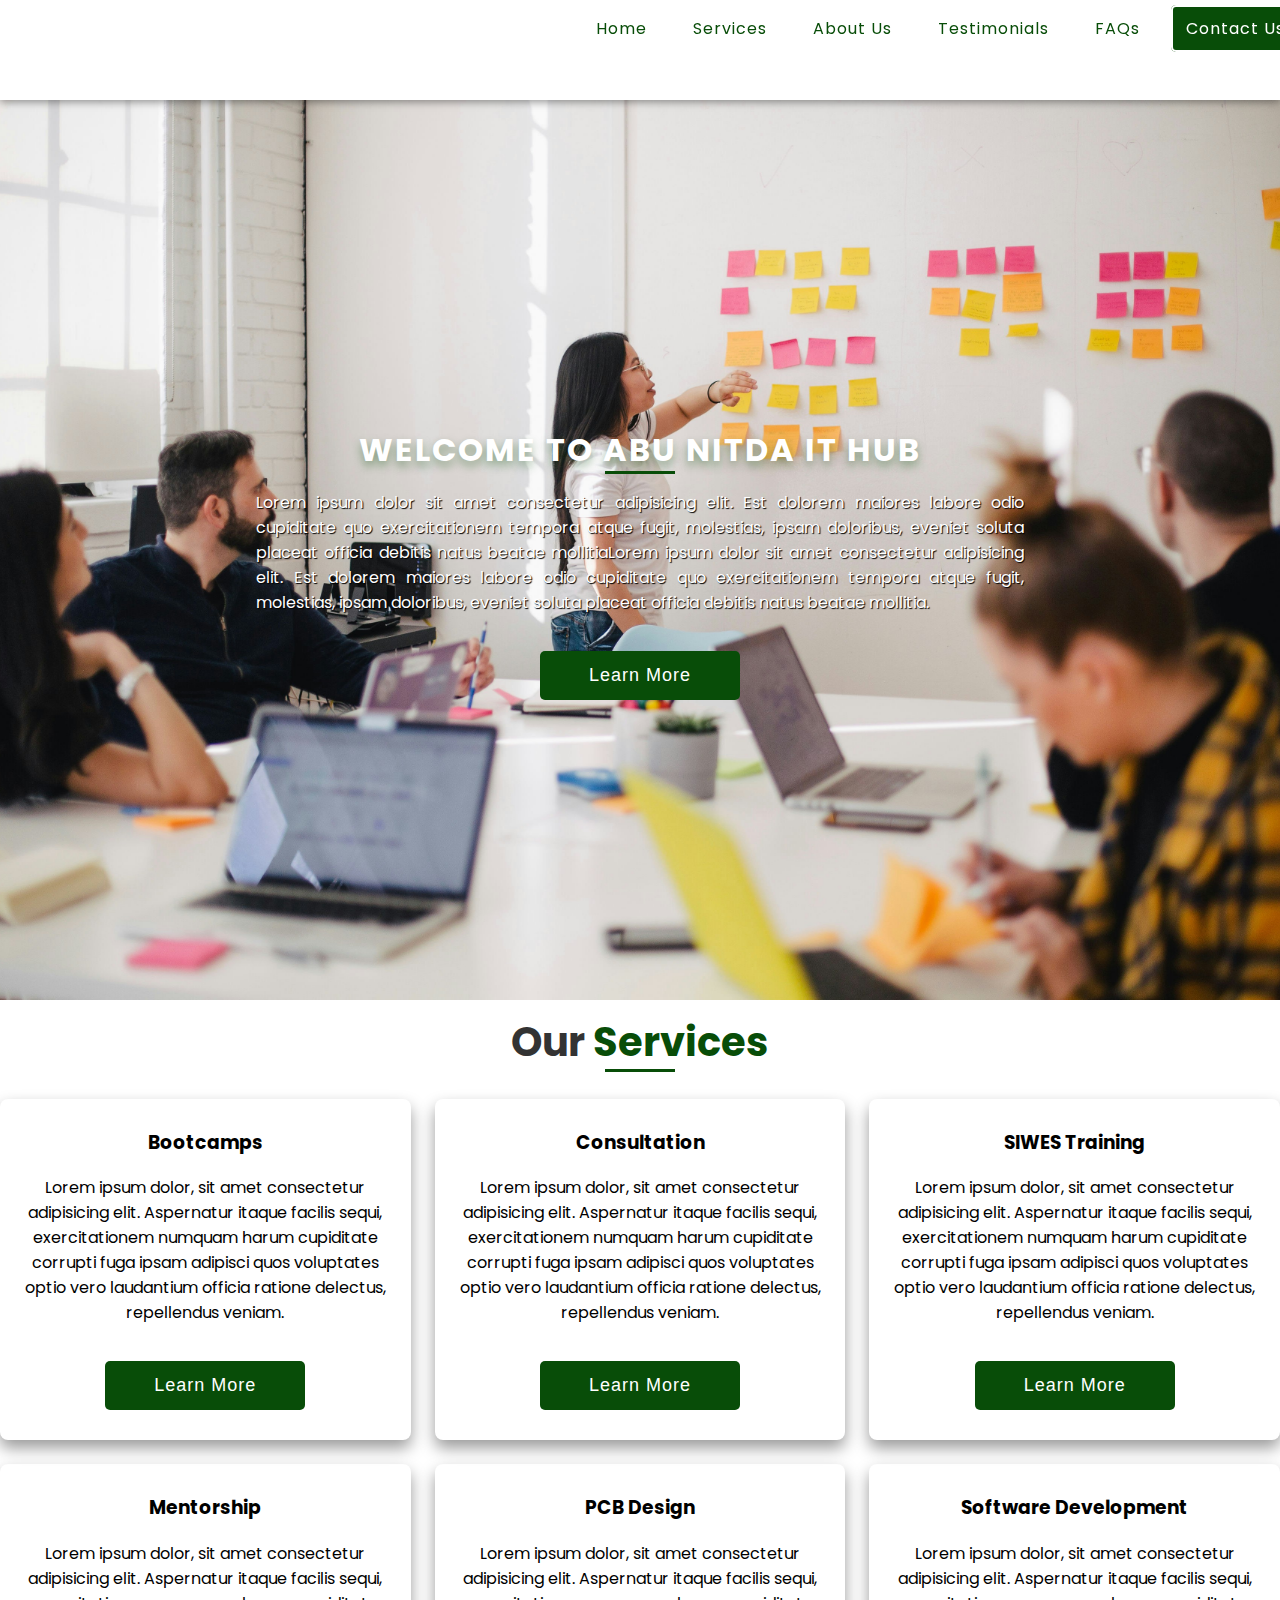
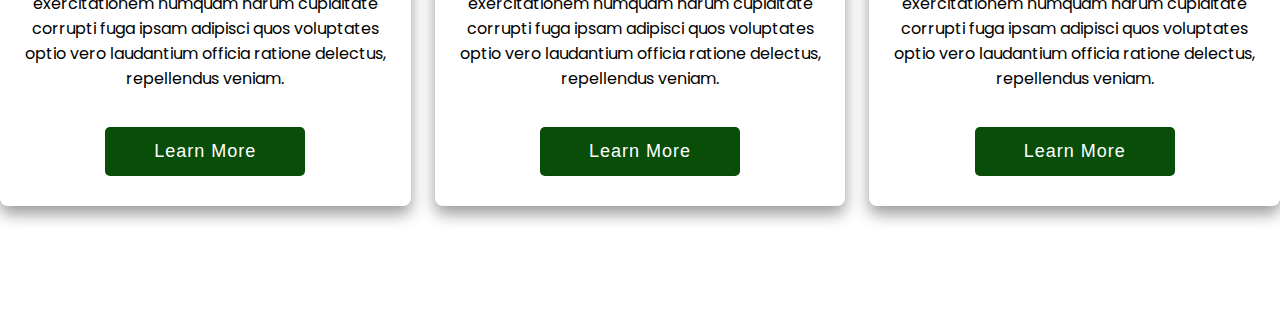
==== index.html @ 8b637c15 "Merge pull request #2 from coderavvi/main" ====
<!DOCTYPE html>
<html lang="en">
<head>
    <meta charset="UTF-8">
    <meta name="viewport" content="width=device-width, initial-scale=1.0">
    <link rel="stylesheet" href="https://cdnjs.cloudflare.com/ajax/libs/font-awesome/6.5.2/css/all.min.css"/>
 

<link rel="stylesheet" href="./styles.css">
    <title>ABU NITDA IT Hub</title>
</head>
<body>
    <!-- The header section begins here -->
     <div id="header" class="header">
        <div class="nav-container">
            <div class="logo">
                <img src="images/logo.png" alt="">
            </div>
            
            <div class="navbar">
                <ul class="menus">
                    <li><a href="#">Home</a></li>
                    <li><a href="#">Services</a></li>
                    <li><a href="#">About Us</a></li>
                    <li><a href="#">Testimonials</a></li>
                    <li><a href="#">FAQs</a></li>
                    <li><a href="#" class="contact">Contact Us</a></li>
                </ul>
            </div>
        </div>
     </div>
     <!-- the header section ends here -->

     <!-- The home section starts here -->
      <div id="home" class="home">
        <div class="main">
            <h2 class="heading">Welcome to ABU NITDA IT Hub</h2>
            <p>Lorem ipsum dolor sit amet consectetur adipisicing elit. Est dolorem maiores labore odio cupiditate quo exercitationem tempora atque fugit, molestias, ipsam doloribus, eveniet soluta placeat officia debitis natus beatae mollitiaLorem ipsum dolor sit amet consectetur adipisicing elit. Est dolorem maiores labore odio cupiditate quo exercitationem tempora atque fugit, molestias, ipsam doloribus, eveniet soluta placeat officia debitis natus beatae mollitia.</p>
        </div>
        <div class="button">
            <button class="btn">learn more</button>
        </div>
      </div>
     <!-- The home section ends here -->

     <!-- the services section starts here -->
<div class="services">
    <h1 class="heading">Our <span>Services</span></h1>
        <div class="box-container">

            <div class="box">
                <img src="./images/Bootcamp.jpg" alt="">
                <div class="contents">
                    <h3>Bootcamps</h3>
                    <p>Lorem ipsum dolor, sit amet consectetur adipisicing elit. Aspernatur itaque facilis sequi, exercitationem numquam harum cupiditate corrupti fuga ipsam adipisci quos voluptates optio vero laudantium officia ratione delectus, repellendus veniam.</p>
                </div>
                <div class="button">
                    <button class="btn">Learn More</button>
                </div>
            </div>

            <div class="box">
                <img src="./images/consultation.jpg" alt="">
                <div class="contents">
                    <h3>Consultation</h3>
                    <p>Lorem ipsum dolor, sit amet consectetur adipisicing elit. Aspernatur itaque facilis sequi, exercitationem numquam harum cupiditate corrupti fuga ipsam adipisci quos voluptates optio vero laudantium officia ratione delectus, repellendus veniam.</p>
                </div>
                <div class="button">
                    <button class="btn">Learn More</button>
                </div>
            </div>


            <div class="box">
                <img src="./images/SIWES training.jpg" alt="">
                <div class="contents">
                    <h3>SIWES Training</h3>
                    <p>Lorem ipsum dolor, sit amet consectetur adipisicing elit. Aspernatur itaque facilis sequi, exercitationem numquam harum cupiditate corrupti fuga ipsam adipisci quos voluptates optio vero laudantium officia ratione delectus, repellendus veniam.</p>
                </div>
                <div class="button">
                    <button class="btn">Learn More</button>
                </div>
            </div>


            <div class="box">
                <img src="./images/mentorship.jpg" alt="">
                <div class="contents">
                    <h3>Mentorship</h3>
                    <p>Lorem ipsum dolor, sit amet consectetur adipisicing elit. Aspernatur itaque facilis sequi, exercitationem numquam harum cupiditate corrupti fuga ipsam adipisci quos voluptates optio vero laudantium officia ratione delectus, repellendus veniam.</p>
                </div>
                <div class="button">
                    <button class="btn">Learn More</button>
                </div>
            </div>


            <div class="box">
                <img src="./images/pcb.jpg" alt="">
                <div class="contents">
                    <h3>PCB Design</h3>
                    <p>Lorem ipsum dolor, sit amet consectetur adipisicing elit. Aspernatur itaque facilis sequi, exercitationem numquam harum cupiditate corrupti fuga ipsam adipisci quos voluptates optio vero laudantium officia ratione delectus, repellendus veniam.</p>
                </div>
                <div class="button">
                    <button class="btn">Learn More</button>
                </div>
            </div>


            <div class="box">
                <img src="./images/software-development.jpg" alt="">
                <div class="contents">
                    <h3>Software Development</h3>
                    <p>Lorem ipsum dolor, sit amet consectetur adipisicing elit. Aspernatur itaque facilis sequi, exercitationem numquam harum cupiditate corrupti fuga ipsam adipisci quos voluptates optio vero laudantium officia ratione delectus, repellendus veniam.</p>
                </div>
                <div class="button">
                    <button class="btn">Learn More</button>
                </div>
            </div>

        </div>
    </div>

     <!-- the services section endss here -->
</body>
</html>
---- styles.css ----
@import url('https://fonts.googleapis.com/css2?family=Poppins:ital,wght@0,100;0,400;0,500;0,600;0,700;1,400;1,500;1,600;1,700&display=swap');

body {
    font-family: 'Poppins';
    margin: 0;
    padding: 0;
    outline: none;
    box-sizing: border-box;
    transition: all .2s ease-in;
}
/* Header styles begin here */
.header{
    background:#fff;
    position: fixed;
    width: 100%;
    height: 100px;
    box-shadow: 0 2px 8px rgba(0, 0, 0, 0.4);
    z-index: 100;
}

.header .nav-container {
    display: flex;
    justify-content: space-between;
    align-items: center;
    width: 1300px;
    margin: 0 auto;
    
}

.header .logo img {
    height: 80px;
}

.header .nav-container .navbar .menus{
    display: flex;
    gap: 1rem;
}

.header .menus li{
    list-style-type: none;
}

.header .menus li a{
    text-decoration: none;
    color: rgb(8, 77, 8);
    font-weight: 400;
    letter-spacing: 1px;
    padding: 10px 13px;
    border: 2px solid #fff;
}

.header .menus li a:hover{
    transition: 0.6s ease;
    border-bottom: 2px solid rgb(8, 77, 8);
}

.header .menus li .contact {
    background-color:  rgb(8, 77, 8);
    color: #fff;
    border-radius: 5px;
}

.header .menus li .contact:hover {
    background: #fff;
    transition: all .3s ease-in;
    color: rgb(8, 77, 8);
    border: 2px solid rgb(8, 77, 8);
}

/* The header styles end here */

.home {
    position: relative;
    top: 100px;
    height: 100vh;
    background: url("./images/bg-1.jpg") no-repeat;
    background-position: center;
    background-size: cover;
    display: flex;
    justify-content: center;
    align-items: center;
    flex-direction:column ;
}

.home .main {
    width: calc(60%);
    color: #fff;
}
.home .heading {
    text-transform: uppercase;
    letter-spacing: 2px;
    font-size: 2rem;
    text-align: center;
    margin-bottom: 0;
    font-weight: 700;
    color: #fff;
    text-shadow: 0 5px 10px rgba(8, 77, 8, .4);
}

.home .main p {
    font-size: 16px;
    text-align: justify;
    text-shadow: 1px 1px 1px #000;
}
.home .button{
    margin-top: 20px;
}

button{
    padding: 12px 15px;
    text-transform: capitalize;
    width: 200px;
    border-radius: 5px;
    border: 2px solid rgba(1, 1, 1, 0);
    background: rgb(8, 77, 8);
    font-weight: 500;
    letter-spacing: 1px;
    font-size: 18px;
    color: #fff;
    cursor: pointer;
    overflow: hidden;
    position: relative;
}

button::before{
    content: '';
    height: 100%;
    width: 100%;
    position: absolute;
    border-radius: 5px;
    top: 0;
    left: -100%;
    background-color: rgb(8, 77, 8);
    border: 2px solid rgba(1, 1, 1, 0);
}

button:hover::before{
    transition: all .6s ease-in-out;
    background-color: rgb(8, 77, 8);
    transform: translateX(201%);
}

button:hover {
    background-color: #fff;
    transition: all .3s ease-in;
    border: 2px solid rgb(8, 77, 8);
    color: rgb(8, 77, 8);
}

/* Home section ends here */

/* Services sectiojn begins here */

.services{
    max-width: 1300px;
    margin: 7rem auto;
}

.heading {
    text-align: center;
    font-size: 2.5rem;
    color: #333;
    position: relative;
}

.heading span{
    color: rgb(8, 77, 8);;
}

.heading::before{
    content: '';
    height: 3px;
    background-color: rgb(8, 77, 8);
    width: 70px;
    position: absolute;
    bottom: 0;
    left: calc(50% - 35px);
}

.box-container{
    display: flex;
    flex-wrap: wrap;
    gap: 1.5rem;
    text-align: center;
}

.box-container .box{
    flex: 1 1 30%;
    overflow: hidden;
    box-shadow: 0 .5rem 1rem rgba(0, 0, 0, .4);
    border-radius: .5rem;
    padding: 10px 12px;
    position: relative;
    
}

.box-container .box img{
    width: 100%;
    height: 100%;
   object-fit: cover;
   position: absolute;
   top: -100%;
   left: 0;
}

.box-container .box:hover img{
    left: 0;
    transition: all .5s linear;
    transform: translateY(73%);
    cursor: pointer;
}

.box-container .box .button{
    padding: 20px;
}
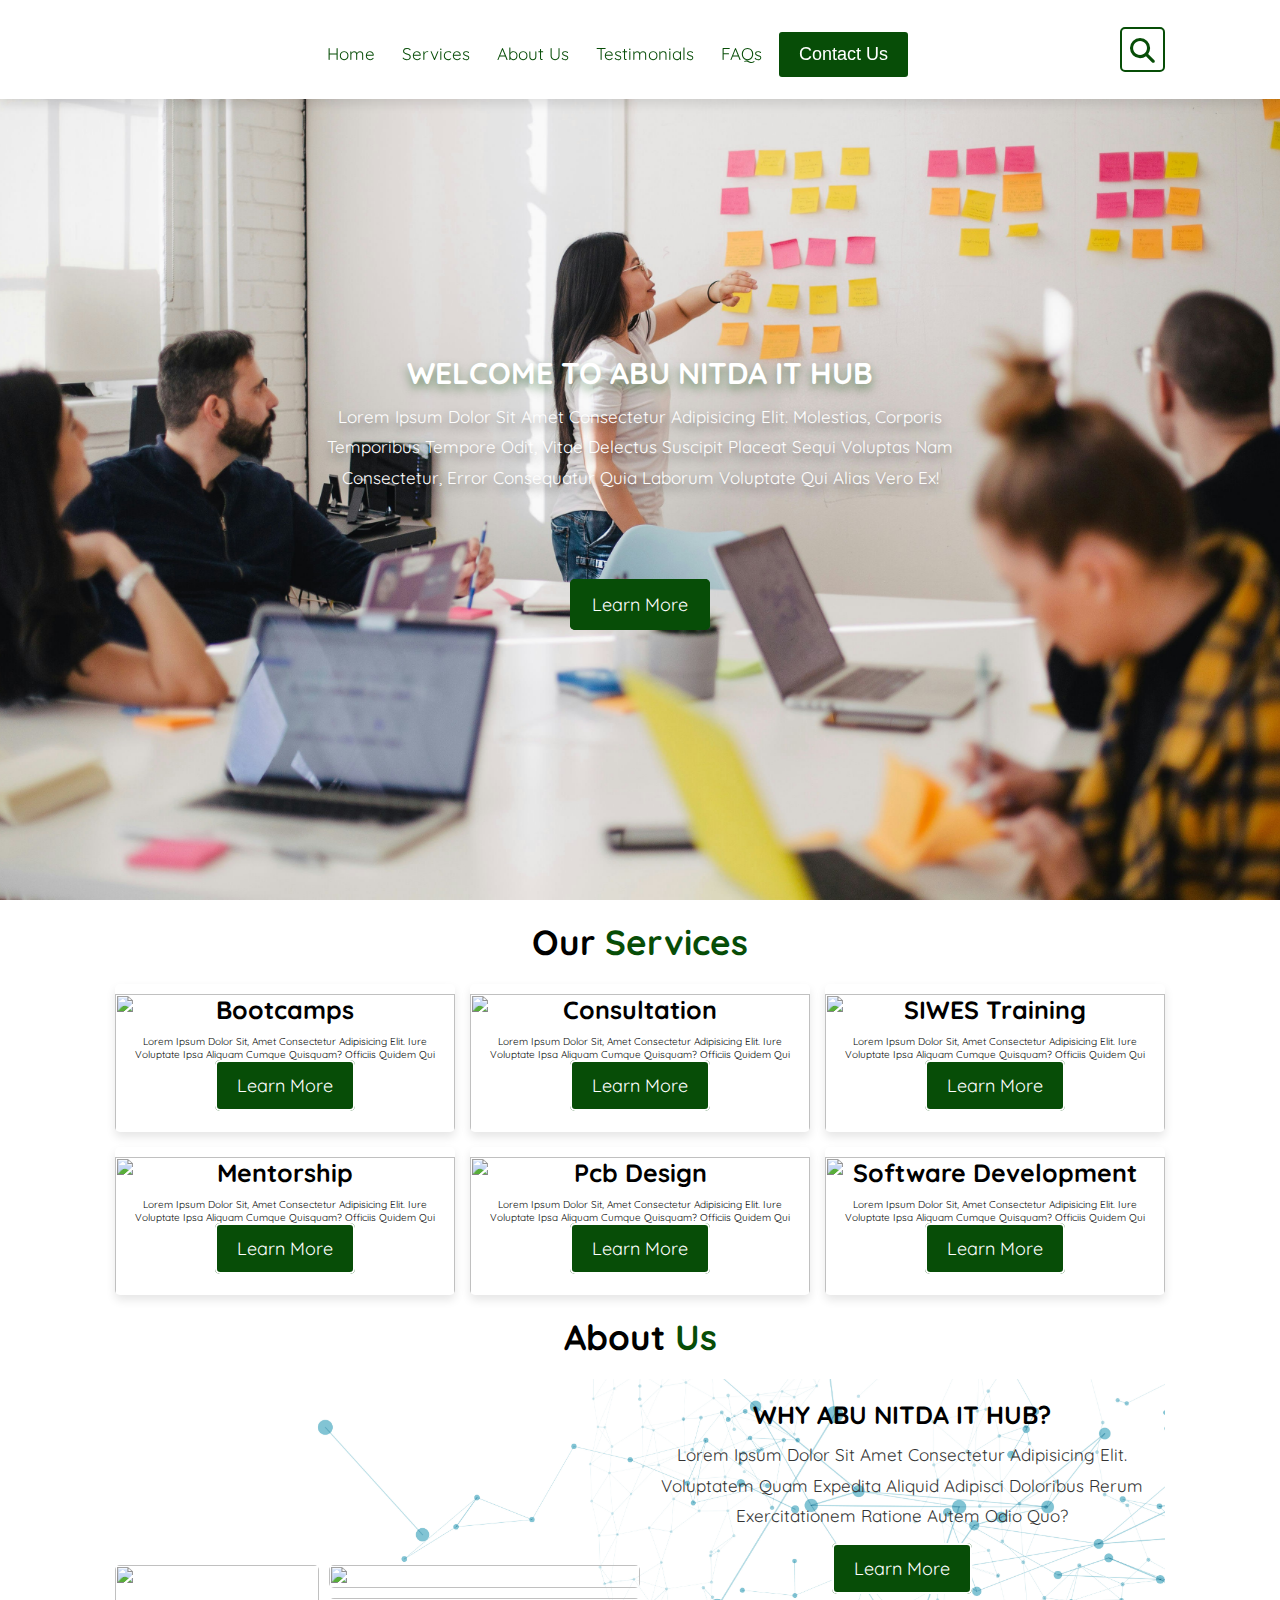
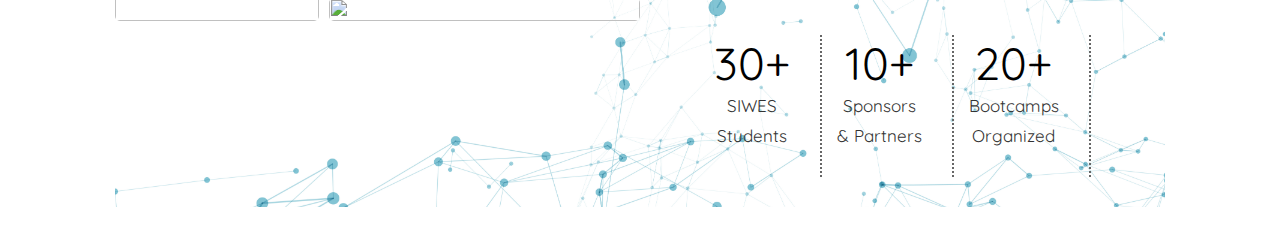
==== commit 81a9a47a: "Merge pull request #4 from coderavvi/main" ====
--- a/index.html
+++ b/index.html
@@ -3,124 +3,192 @@
 <head>
     <meta charset="UTF-8">
     <meta name="viewport" content="width=device-width, initial-scale=1.0">
-    <link rel="stylesheet" href="https://cdnjs.cloudflare.com/ajax/libs/font-awesome/6.5.2/css/all.min.css"/>
- 
+    <title>ABU NITDA IT Hub</title>
 
-<link rel="stylesheet" href="./styles.css">
-    <title>ABU NITDA IT Hub</title>
+    <!-- font awesome cdn  -->
+     <link rel="stylesheet" href="https://cdnjs.cloudflare.com/ajax/libs/font-awesome/6.5.2/css/all.min.css">
+
+     <!-- custom css link here -->
+      <link rel="stylesheet" href="./styles.css">
+
 </head>
 <body>
-    <!-- The header section begins here -->
-     <div id="header" class="header">
-        <div class="nav-container">
-            <div class="logo">
-                <img src="images/logo.png" alt="">
+
+    <div class="header" id="header">
+        <div class="logo">
+            <img src="./images/logo.png" alt="">
+        </div>
+
+        <div class="navbar">
+            <a href="#home">Home</a>
+            <a href="#services">services</a>
+            <a href="#about">about us</a>
+            <a href="#testimonials">testimonials</a>
+            <a href="#faqs">FAQs</a>
+            <button type="button" class="btn">contact us</button>
+        </div>
+
+        <div class="icons">
+            <div class="fas fa-bars" id="menu-btn"></div>
+            <div class="fas fa-search" id="search-btn"></div>
+        </div>
+
+       <form action="" class="search-form">
+            <input type="search"  id="search-box" placeholder="search here...">
+            <label for="search-box" class="fas fa-search"></label>
+       </form>
+    </div>
+
+    <!-- custom javaScript link  -->
+
+    <!-- home section starts -->
+
+    <section class="home" id="home">
+        <div class="content">
+            <h3>welcome to abu nitda it hub</h3>
+            <p>Lorem ipsum dolor sit amet consectetur adipisicing elit. Molestias, corporis temporibus tempore odit, vitae delectus suscipit placeat sequi voluptas nam consectetur, error consequatur quia laborum voluptate qui alias vero ex!</p>
+
+            <a href="#" class="btn">learn more</a>
+        </div>
+    </section>
+
+    <!-- home section ends -->
+
+    <!-- services section starts -->
+
+    <section class="services" id="services">
+        <h3 class="heading">our <span>services</span></h3>
+
+        <div class="box-container">
+            <div class="box">
+                <div class="image">
+                    <img src="./images/Bootcamp.jpg" alt="">
+                </div>
+                <div class="contents">
+                    <h3>Bootcamps</h3>
+                    <p>Lorem ipsum dolor sit, amet consectetur adipisicing elit. Iure voluptate ipsa aliquam cumque quisquam? Officiis quidem qui enim debitis doloribus.</p>
+                    <a href="#" class="btn">learn more</a>
+                </div>
             </div>
-            
-            <div class="navbar">
-                <ul class="menus">
-                    <li><a href="#">Home</a></li>
-                    <li><a href="#">Services</a></li>
-                    <li><a href="#">About Us</a></li>
-                    <li><a href="#">Testimonials</a></li>
-                    <li><a href="#">FAQs</a></li>
-                    <li><a href="#" class="contact">Contact Us</a></li>
-                </ul>
+    
+            <div class="box">
+                <div class="image">
+                    <img src="./images/consultation.jpg" alt="">
+                </div>
+                <div class="contents">
+                    <h3>consultation</h3>
+                    <p>Lorem ipsum dolor sit, amet consectetur adipisicing elit. Iure voluptate ipsa aliquam cumque quisquam? Officiis quidem qui enim debitis doloribus.</p>
+                    <a href="#" class="btn">learn more</a>
+                </div>
+            </div>
+    
+    
+            <div class="box">
+                <div class="image">
+                    <img src="./images/SIWES training.jpg" alt="">
+                </div>
+                <div class="contents">
+                    <h3>SIWES training</h3>
+                    <p>Lorem ipsum dolor sit, amet consectetur adipisicing elit. Iure voluptate ipsa aliquam cumque quisquam? Officiis quidem qui enim debitis doloribus.</p>
+                    <a href="#" class="btn">learn more</a>
+                </div>
+            </div>
+    
+    
+            <div class="box">
+                <div class="image">
+                    <img src="./images/mentorship.jpg" alt="">
+                </div>
+                <div class="contents">
+                    <h3>mentorship</h3>
+                    <p>Lorem ipsum dolor sit, amet consectetur adipisicing elit. Iure voluptate ipsa aliquam cumque quisquam? Officiis quidem qui enim debitis doloribus.</p>
+                    <a href="#" class="btn">learn more</a>
+                </div>
+            </div>
+    
+    
+            <div class="box">
+                <div class="image">
+                    <img src="./images/pcb.jpg" alt="">
+                </div>
+                <div class="contents">
+                    <h3>pcb design</h3>
+                    <p>Lorem ipsum dolor sit, amet consectetur adipisicing elit. Iure voluptate ipsa aliquam cumque quisquam? Officiis quidem qui enim debitis doloribus.</p>
+                    <a href="#" class="btn">learn more</a>
+                </div>
+            </div>
+    
+            <div class="box">
+                <div class="image">
+                    <img src="./images/software-development.jpg" alt="">
+                </div>
+                <div class="contents">
+                    <h3>software development</h3>
+                    <p>Lorem ipsum dolor sit, amet consectetur adipisicing elit. Iure voluptate ipsa aliquam cumque quisquam? Officiis quidem qui enim debitis doloribus.</p>
+                    <a href="#" class="btn">learn more</a>
+                </div>
             </div>
         </div>
-     </div>
-     <!-- the header section ends here -->
 
-     <!-- The home section starts here -->
-      <div id="home" class="home">
-        <div class="main">
-            <h2 class="heading">Welcome to ABU NITDA IT Hub</h2>
-            <p>Lorem ipsum dolor sit amet consectetur adipisicing elit. Est dolorem maiores labore odio cupiditate quo exercitationem tempora atque fugit, molestias, ipsam doloribus, eveniet soluta placeat officia debitis natus beatae mollitiaLorem ipsum dolor sit amet consectetur adipisicing elit. Est dolorem maiores labore odio cupiditate quo exercitationem tempora atque fugit, molestias, ipsam doloribus, eveniet soluta placeat officia debitis natus beatae mollitia.</p>
-        </div>
-        <div class="button">
-            <button class="btn">learn more</button>
-        </div>
-      </div>
-     <!-- The home section ends here -->
+    </section>
 
-     <!-- the services section starts here -->
-<div class="services">
-    <h1 class="heading">Our <span>Services</span></h1>
+     <!-- services section ends -->
+
+      <!-- About section starts -->
+
+      <section class="about" id="about">
+        <h3 class="heading">about <span>us</span></h3>
         <div class="box-container">
 
-            <div class="box">
-                <img src="./images/Bootcamp.jpg" alt="">
-                <div class="contents">
-                    <h3>Bootcamps</h3>
-                    <p>Lorem ipsum dolor, sit amet consectetur adipisicing elit. Aspernatur itaque facilis sequi, exercitationem numquam harum cupiditate corrupti fuga ipsam adipisci quos voluptates optio vero laudantium officia ratione delectus, repellendus veniam.</p>
+            <div class="image-grid">
+                <div class="grid-box img-1">
+                    <img src="./images/vr-img.jpg" alt="">
                 </div>
-                <div class="button">
-                    <button class="btn">Learn More</button>
+                
+                <div class="grid-box img-2">
+                    <img src="./images/img-7.jpg" alt="">
+                </div>
+    
+                <div class="grid-box img-3">
+                    <img src="./images/img-6.jpg" alt="">
+                </div>
+    
+            </div>
+    
+            <div class="contents">
+                <h3>why abu nitda it hub?</h3>
+                <p>Lorem ipsum dolor sit amet consectetur adipisicing elit. Voluptatem quam expedita aliquid adipisci doloribus rerum exercitationem ratione autem odio quo?</p>
+                <a href="#" class="btn">learn more</a>
+
+                <div class="portfolio">
+                    <div class="one">
+                        <span>30+</span>
+                        <p>SIWES <br>students</p>
+                    </div>
+
+                    <div class="two">
+                        <span>10+</span>
+                        <p>Sponsors <br> & Partners</p>
+                    </div>
+
+                    <div class="three">
+                        <span>20+</span>
+                        <p>Bootcamps <br>organized</p>
+                    </div>
+
+                    
                 </div>
             </div>
 
-            <div class="box">
-                <img src="./images/consultation.jpg" alt="">
-                <div class="contents">
-                    <h3>Consultation</h3>
-                    <p>Lorem ipsum dolor, sit amet consectetur adipisicing elit. Aspernatur itaque facilis sequi, exercitationem numquam harum cupiditate corrupti fuga ipsam adipisci quos voluptates optio vero laudantium officia ratione delectus, repellendus veniam.</p>
-                </div>
-                <div class="button">
-                    <button class="btn">Learn More</button>
-                </div>
-            </div>
+            
 
 
-            <div class="box">
-                <img src="./images/SIWES training.jpg" alt="">
-                <div class="contents">
-                    <h3>SIWES Training</h3>
-                    <p>Lorem ipsum dolor, sit amet consectetur adipisicing elit. Aspernatur itaque facilis sequi, exercitationem numquam harum cupiditate corrupti fuga ipsam adipisci quos voluptates optio vero laudantium officia ratione delectus, repellendus veniam.</p>
-                </div>
-                <div class="button">
-                    <button class="btn">Learn More</button>
-                </div>
-            </div>
+        </div>
+      </section>
 
+      <!-- About section ends -->
 
-            <div class="box">
-                <img src="./images/mentorship.jpg" alt="">
-                <div class="contents">
-                    <h3>Mentorship</h3>
-                    <p>Lorem ipsum dolor, sit amet consectetur adipisicing elit. Aspernatur itaque facilis sequi, exercitationem numquam harum cupiditate corrupti fuga ipsam adipisci quos voluptates optio vero laudantium officia ratione delectus, repellendus veniam.</p>
-                </div>
-                <div class="button">
-                    <button class="btn">Learn More</button>
-                </div>
-            </div>
-
-
-            <div class="box">
-                <img src="./images/pcb.jpg" alt="">
-                <div class="contents">
-                    <h3>PCB Design</h3>
-                    <p>Lorem ipsum dolor, sit amet consectetur adipisicing elit. Aspernatur itaque facilis sequi, exercitationem numquam harum cupiditate corrupti fuga ipsam adipisci quos voluptates optio vero laudantium officia ratione delectus, repellendus veniam.</p>
-                </div>
-                <div class="button">
-                    <button class="btn">Learn More</button>
-                </div>
-            </div>
-
-
-            <div class="box">
-                <img src="./images/software-development.jpg" alt="">
-                <div class="contents">
-                    <h3>Software Development</h3>
-                    <p>Lorem ipsum dolor, sit amet consectetur adipisicing elit. Aspernatur itaque facilis sequi, exercitationem numquam harum cupiditate corrupti fuga ipsam adipisci quos voluptates optio vero laudantium officia ratione delectus, repellendus veniam.</p>
-                </div>
-                <div class="button">
-                    <button class="btn">Learn More</button>
-                </div>
-            </div>
-
-        </div>
-    </div>
-
-     <!-- the services section endss here -->
+    <script src="./script.js"></script>
+    
 </body>
 </html>--- a/styles.css
+++ b/styles.css
@@ -1,218 +1,434 @@
-@import url('https://fonts.googleapis.com/css2?family=Poppins:ital,wght@0,100;0,400;0,500;0,600;0,700;1,400;1,500;1,600;1,700&display=swap');
-
-body {
-    font-family: 'Poppins';
+@import url('https://fonts.googleapis.com/css2?family=Quicksand:wght@300..700&display=swap');
+
+:root {
+    --green: rgb(7, 77, 7);
+    --box-shadow: 0 .5rem 1rem rgba(0, 0, 0, .1);
+}
+
+*{
     margin: 0;
     padding: 0;
     outline: none;
+    border: none;
     box-sizing: border-box;
-    transition: all .2s ease-in;
-}
-/* Header styles begin here */
+    transition: all .2s linear;
+    text-decoration: none;
+    text-transform: capitalize;
+}
+
+html{
+    font-family: 'Quicksand', sans-serif;
+    font-size: 62.5%;
+    scroll-behavior: smooth;
+    scroll-padding-top: 7rem;
+}
+
+.btn{
+    font-size: 1.8rem;
+    margin-top: 1rem;
+    padding: 1.2rem 2rem;
+    background: var(--green);
+    color: #fff;
+    border-radius: .5rem;
+    border: .2rem solid #fff;
+}
+
+.btn:hover{
+    color: var(--green);
+    background: #fff;
+    border: .2rem solid var(--green);
+}
+
 .header{
-    background:#fff;
     position: fixed;
+    top: 0; left: 0; right: 0;
+    z-index: 1000;
+    display: flex;
+    justify-content: space-between;
+    align-items: center;
+    padding: 2rem 9%;
+    box-shadow: var(--box-shadow);
+    background: #fff;
+}
+
+.heading{
+    padding: 2rem;
+    text-align: center;
+    font-size: 3.5rem;
+    font-weight: bolder;
+}
+
+.heading span{
+    color: var(--green);
+}
+
+section {
+    padding: 2rem 9%;
+}
+
+.header .logo img{
+    height: 4.5rem;
+}
+
+.header .navbar a{
+    margin: 0 1rem;
+    font-size: 1.7rem;
+    color: var(--green);
+    padding: 1.2rem  0;
+    border: .2rem solid #fff;
+}
+
+.header .navbar a:hover{
+    border-bottom: .2rem solid var(--green); 
+    transition: border .4s ease-in-out;
+}
+
+.header .icons div{
+    height: 4.5rem;
+    width: 4.5rem;
+    border: .2rem solid var(--green);
+    margin-left: 1rem;
+    color: var(--green);
+    font-size: 2.5rem;
+    line-height: 4.5rem;
+    border-radius: .5rem;
+    text-align: center;
+}
+
+.header .icons div:hover{
+    background: var(--green);
+    color: #fff;
+    transition:  .4s linear;
+}
+
+#menu-btn{
+    display: none;
+}
+
+.header .search-form{
+    position: absolute;
+    display: flex;
+    align-items: center;
+    background: #fff;
+    top: 110%;
+    right: -160%;
+    /* right was initially at 2rem */
+    height: 5.5rem;
+    width: 50rem;
+    border-radius: .5rem;
+    box-shadow: var(--box-shadow);
+}
+
+.header .search-form.active{
+    right: 2rem;
+    transition: right .4s linear;
+}
+
+.header .search-form input{
     width: 100%;
-    height: 100px;
-    box-shadow: 0 2px 8px rgba(0, 0, 0, 0.4);
-    z-index: 100;
-}
-
-.header .nav-container {
-    display: flex;
-    justify-content: space-between;
-    align-items: center;
-    width: 1300px;
-    margin: 0 auto;
-    
-}
-
-.header .logo img {
-    height: 80px;
-}
-
-.header .nav-container .navbar .menus{
-    display: flex;
-    gap: 1rem;
-}
-
-.header .menus li{
-    list-style-type: none;
-}
-
-.header .menus li a{
-    text-decoration: none;
-    color: rgb(8, 77, 8);
-    font-weight: 400;
-    letter-spacing: 1px;
-    padding: 10px 13px;
-    border: 2px solid #fff;
-}
-
-.header .menus li a:hover{
-    transition: 0.6s ease;
-    border-bottom: 2px solid rgb(8, 77, 8);
-}
-
-.header .menus li .contact {
-    background-color:  rgb(8, 77, 8);
+    height: 100%;
+    border-radius: .5rem;
+    padding: 0 1.2rem;
+    font-size: 1.6rem;
+    color: #222;
+    text-transform: none;
+}
+
+.header .search-form label{
+    font-size: 2.5rem;
+    margin-right: 1.7rem;
+    cursor: pointer;
+    color: #666;
+}
+
+.home{
+    display: flex;
+    justify-content: center;
+    align-items: center;
+    padding-top: 17rem;
+    padding-bottom: 10rem;
+    height: 100vh;
+    background: url(./images/bg-1.jpg) no-repeat;
+    background-size: cover;
+    background-position: center;
+}
+
+.home .content{
+    text-align: center;
+    width: 70rem;
+}
+
+.home .content h3{
+    text-transform: uppercase;
     color: #fff;
-    border-radius: 5px;
-}
-
-.header .menus li .contact:hover {
-    background: #fff;
-    transition: all .3s ease-in;
-    color: rgb(8, 77, 8);
-    border: 2px solid rgb(8, 77, 8);
-}
-
-/* The header styles end here */
-
-.home {
+    font-size: 3rem;
+    text-shadow: 0 .5rem 1rem rgba(7, 77, 7, .5);
+}
+
+.home .content p {
+    color: #fff;
+    padding: 1rem 0;
+    font-size: 1.7rem;
+    line-height: 1.8;
+    text-shadow: 0 .5rem 1rem rgba(0, 0, 0, .5);
+    padding-bottom: 10rem;
+}
+
+.home .content .btn{
+    border: .2rem solid var(--green);
+}
+
+.home .btn:hover{
+    background: transparent;
+    border: .2rem solid var(--green);
+    transition: .3s linear;
+}
+
+.services {
+    margin-top: -2rem;
+}
+
+.services .box-container {
+    display: flex;
+    justify-content: center;
+    align-items: center;
+    gap: 1.5rem;
+    flex-wrap: wrap;
+    text-align: center;
+}
+
+
+.services .box{
+    flex: 1 1 30%;
+    box-shadow: var(--box-shadow);
+    border-radius: .5rem;
     position: relative;
-    top: 100px;
-    height: 100vh;
-    background: url("./images/bg-1.jpg") no-repeat;
+    padding: 1rem;
+    overflow: hidden;
+}
+
+.services .box img{
+    width: 100%;
+    height: 100%;
+    object-fit: cover;
+    position: absolute;
+    left: 0;
+}
+
+.services .box .contents{
+    margin-bottom: 2.5rem;
+}
+
+.services .box h3 {
+    font-size: 2.5rem;
+    margin-bottom: 1rem;
+}
+
+.services .box:hover img {
+    transition: .4s linear;
+    transform: translateY(-110%);
+}
+
+.services .box:hover .contents{
+    transition: .4s linear;
+    transform: translateY(100);
+}
+
+.about {
+    margin-top: -4rem;
+}
+
+.about .box-container {
+    display: flex;
+    background: url(./images/bg-2.jpg) no-repeat;
     background-position: center;
     background-size: cover;
-    display: flex;
     justify-content: center;
     align-items: center;
-    flex-direction:column ;
-}
-
-.home .main {
-    width: calc(60%);
-    color: #fff;
-}
-.home .heading {
-    text-transform: uppercase;
-    letter-spacing: 2px;
-    font-size: 2rem;
-    text-align: center;
-    margin-bottom: 0;
-    font-weight: 700;
-    color: #fff;
-    text-shadow: 0 5px 10px rgba(8, 77, 8, .4);
-}
-
-.home .main p {
-    font-size: 16px;
-    text-align: justify;
-    text-shadow: 1px 1px 1px #000;
-}
-.home .button{
-    margin-top: 20px;
-}
-
-button{
-    padding: 12px 15px;
-    text-transform: capitalize;
-    width: 200px;
-    border-radius: 5px;
-    border: 2px solid rgba(1, 1, 1, 0);
-    background: rgb(8, 77, 8);
-    font-weight: 500;
-    letter-spacing: 1px;
-    font-size: 18px;
-    color: #fff;
-    cursor: pointer;
-    overflow: hidden;
-    position: relative;
-}
-
-button::before{
-    content: '';
-    height: 100%;
-    width: 100%;
-    position: absolute;
-    border-radius: 5px;
-    top: 0;
-    left: -100%;
-    background-color: rgb(8, 77, 8);
-    border: 2px solid rgba(1, 1, 1, 0);
-}
-
-button:hover::before{
-    transition: all .6s ease-in-out;
-    background-color: rgb(8, 77, 8);
-    transform: translateX(201%);
-}
-
-button:hover {
-    background-color: #fff;
-    transition: all .3s ease-in;
-    border: 2px solid rgb(8, 77, 8);
-    color: rgb(8, 77, 8);
-}
-
-/* Home section ends here */
-
-/* Services sectiojn begins here */
-
-.services{
-    max-width: 1300px;
-    margin: 7rem auto;
-}
-
-.heading {
-    text-align: center;
-    font-size: 2.5rem;
-    color: #333;
-    position: relative;
-}
-
-.heading span{
-    color: rgb(8, 77, 8);;
-}
-
-.heading::before{
-    content: '';
-    height: 3px;
-    background-color: rgb(8, 77, 8);
-    width: 70px;
-    position: absolute;
-    bottom: 0;
-    left: calc(50% - 35px);
-}
-
-.box-container{
-    display: flex;
-    flex-wrap: wrap;
-    gap: 1.5rem;
-    text-align: center;
-}
-
-.box-container .box{
-    flex: 1 1 30%;
-    overflow: hidden;
-    box-shadow: 0 .5rem 1rem rgba(0, 0, 0, .4);
-    border-radius: .5rem;
-    padding: 10px 12px;
-    position: relative;
-    
-}
-
-.box-container .box img{
+}
+
+.about .box-container .image-grid{
+    flex: 1 1 calc(40%);
+    display: grid;
+    gap: 1rem;
+    grid-template-columns: repeat(5, 1fr);
+    grid-template-rows: repeat(2, 1fr);
+}
+
+.about .box-container .image-grid img:hover{
+    transform: scale(1.04);
+    transition: .4s linear;
+}
+
+.about .box-container .image-grid img{
     width: 100%;
     height: 100%;
-   object-fit: cover;
-   position: absolute;
-   top: -100%;
-   left: 0;
-}
-
-.box-container .box:hover img{
-    left: 0;
-    transition: all .5s linear;
-    transform: translateY(73%);
-    cursor: pointer;
-}
-
-.box-container .box .button{
-    padding: 20px;
-}
-
-
-
+    border-radius: .5rem;
+    object-fit: cover;
+}
+
+.about .box-container .image-grid .img-1{
+    grid-row: span 2;
+    grid-column: span 2;
+    
+}
+
+.about .box-container .image-grid .img-2{
+    grid-column: span 3;
+}
+
+
+.about .box-container .image-grid .img-3{
+    grid-column: span 3;
+}
+
+.about .box-container .contents {
+    flex: 1 1 calc(40%);
+    padding: 2rem;
+    text-align: center;
+    width: calc(90%);
+}
+
+.about .box-container .contents h3{
+    font-size: 2.5rem;
+    margin-bottom: 1rem;
+    text-transform: uppercase;
+}
+
+.about .box-container .contents p{
+    font-size: 1.7rem;
+    color: #333;
+    line-height: 1.8;
+    margin-bottom: 2.5rem;
+}
+
+.about .box-container .contents .portfolio{
+    display: flex;
+    justify-content: center;
+    align-items: center;
+    margin-top: 4.5rem;
+    padding: 1rem;
+    gap: 1.5rem;
+    text-align: center;
+}
+
+.about .box-container .contents .portfolio div{
+    padding-right: 3rem;
+    border-right: .2rem dotted #666;
+}
+
+.about .box-container .contents .portfolio span{
+    font-size: 4.5rem;
+}
+
+
+
+
+
+
+
+
+
+
+
+
+
+
+
+
+
+
+
+
+
+
+
+
+
+
+@media (max-width: 1100px) {
+    
+    .header {
+        padding: 2rem ;
+    }
+}
+
+
+@media (max-width:991px) {
+    html{
+        font-size: 55%;
+    }
+
+    section {
+        padding: 2rem;
+    }
+
+    .services .box{
+        flex: 1 1 45%;
+    }
+
+}
+
+
+@media (max-width: 780px) {
+    html{
+        font-size: 50%;
+    }
+
+    #menu-btn{
+        display: inline-block;
+    }
+
+    .header .navbar{
+        position: absolute;
+        top: 110%;
+        right: -160%;
+        /* right was initially set at 2rem */
+        width: 30rem;
+        border-radius: .5rem;
+        box-shadow: var(--box-shadow);
+        background: #fff;
+    }
+
+    .header .navbar.active{
+        right: 2rem;
+        transition: right .4s linear;
+    }
+
+    .header .navbar a, .header .navbar .btn {
+        font-size: 2rem;
+        margin: 2rem 2.5rem;
+        padding: 1rem;
+        display: block;
+    }
+
+    .header .search-form{
+        width: 90%;
+    }
+
+    .about .box-container{
+        background-position: right;
+        flex-direction: column-reverse;
+        gap: 2.5rem;
+    }
+}
+
+
+@media (max-width: 450px) {
+
+
+    .header .navbar{
+        width: 90%;
+    }
+
+    .services .box{
+        flex: 1 1 60%;
+    }
+
+
+    .about .box-container .image-grid{
+        grid-template-columns: 1fr;
+    }
+
+}
+
